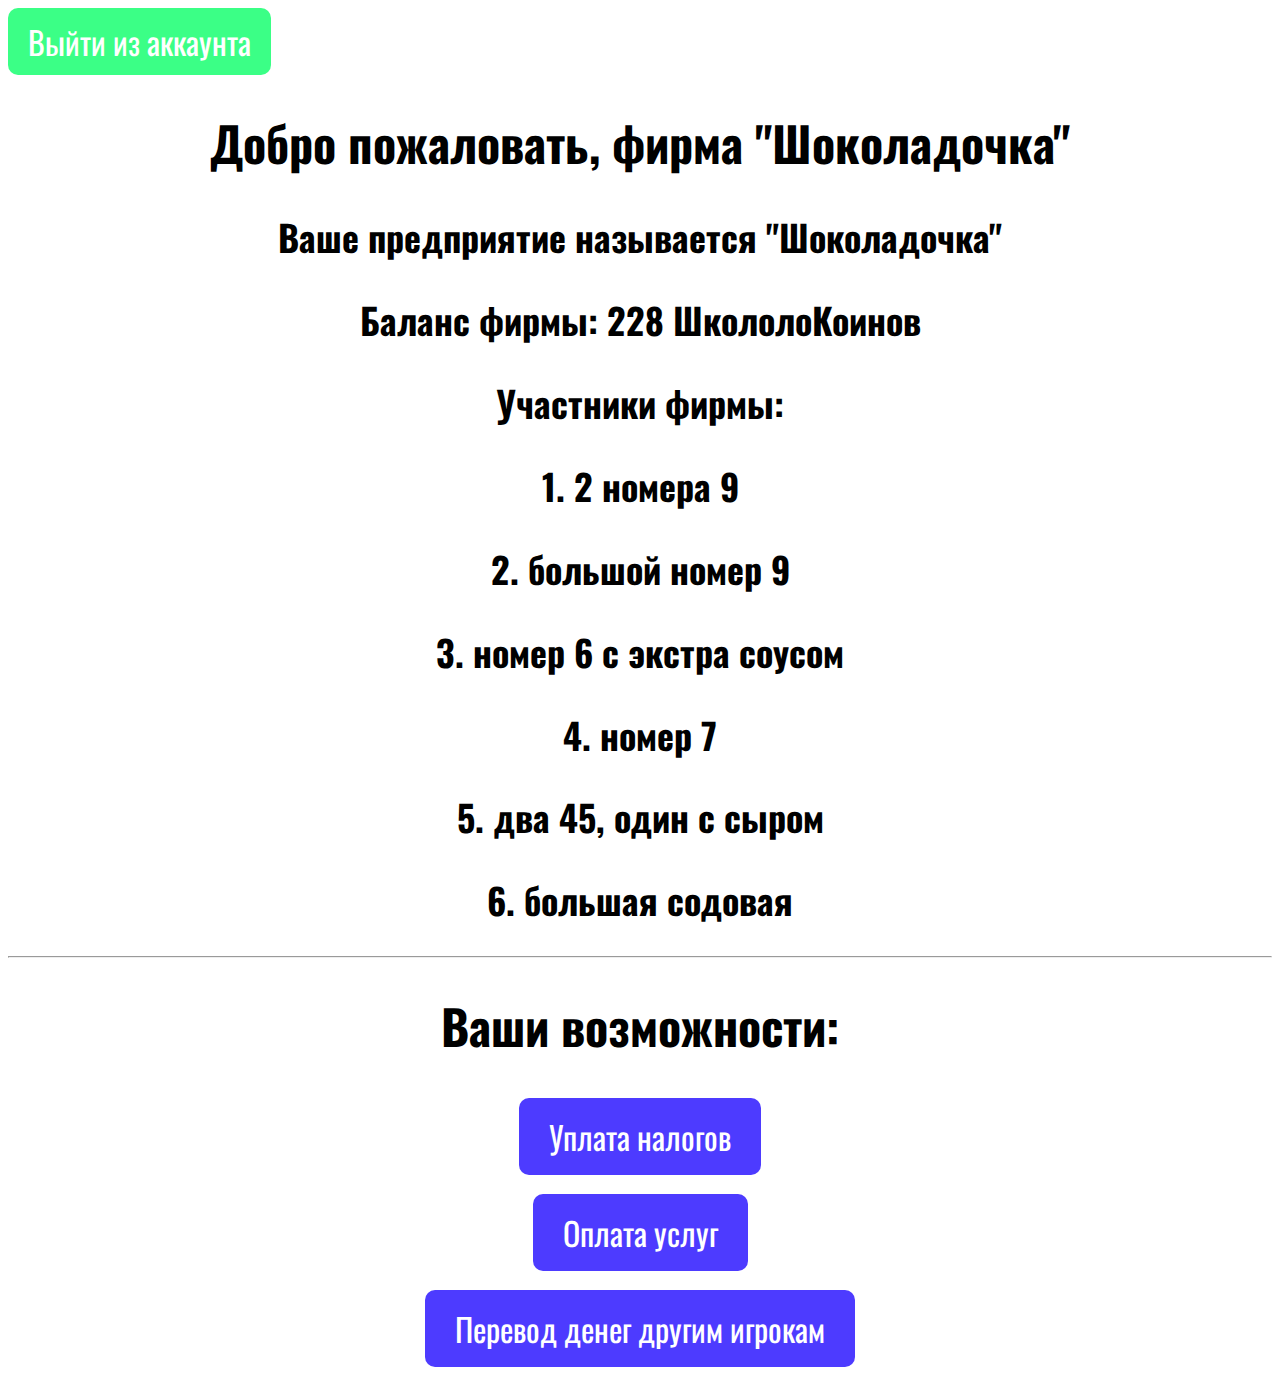
==== Front_htmlcss/Firm/index.html @ b1661e70 "firmview" ====
<!DOCTYPE html>
<head>
    <meta charset="UTF-8">
    <link rel="stylesheet" href="style.css">
    <link href="https://fonts.googleapis.com/css2?family=Oswald&display=swap" rel="stylesheet">
    <meta name="viewport" content="width=device-width, initial-scale=1.0">
</head>
<body>
    <button class="exit">Выйти из аккаунта</button>
    <div class="main">
        <div id="info">
            <h1>Добро пожаловать, фирма "Шоколадочка"</h1>
            <h2>Ваше предприятие называется "Шоколадочка"</h2>
            <h2>Баланс фирмы: 228 ШкололоКоинов</h2>
            <h2>Участники фирмы:</h2>
            <h2>1. 2 номера 9</h2>
            <h2>2. большой номер 9</h2>
            <h2>3. номер 6 с экстра соусом</h2>
            <h2>4. номер 7</h2>
            <h2>5. два 45, один с сыром</h2>
            <h2>6. большая содовая</h2>
        </div>
        <hr>
        <h1>Ваши возможности:</h1>
        <div class="btns"></div>
            <button onclick="" class="nalogi">Уплата налогов</button><br>
            <button onclick="" class="uslugi">Оплата услуг</button><br>
            <button onclick="" class="perevod">Перевод денег другим игрокам</button><br>
        </div>
    </div>
</body>
---- Front_htmlcss/Firm/style.css ----
body {
    font-size: 1.5rem;
    font-family: 'Oswald', sans-serif;
}

.main {
    text-align: center;
}

.exit {
    background-color: #3bff86;
    border: none;
    color: white;
    padding: 10px 20px;
    text-align: center;
    text-decoration: none;
    display: inline-block;
    font-size: 2rem;
    cursor: pointer;
    transition: 0.3s;
    border-radius: 10px;
    font-family: 'Oswald', sans-serif;
}
.exit:hover {
    box-shadow: 0 5px 10px 0 rgba(0, 0, 0, 0.238), 0 17px 50px 0 rgba(0, 0, 0, 0.3);
}
.exit:active {
    transition: none;
    background-color: #30d670cf;
}


.nalogi, .uslugi, .perevod {
    background-color: #4d3bff;
    border: none;
    color: white;
    padding: 15px 30px;
    text-align: center;
    text-decoration: none;
    display: inline-block;
    font-size: 2rem;
    margin: 4px 2px 15px;
    cursor: pointer;
    transition: 0.3s;
    border-radius: 10px;
    font-family: 'Oswald', sans-serif;
}
.nalogi:hover, .uslugi:hover, .perevod:hover {
    box-shadow: 0 8px 16px 0 rgba(0, 0, 0, 0.238), 0 17px 50px 0 rgba(0, 0, 0, 0.3);
}
.nalogi:active, .uslugi:active, .perevod:active {
    transition: none;
    background-color: #4f3bffd1;
}
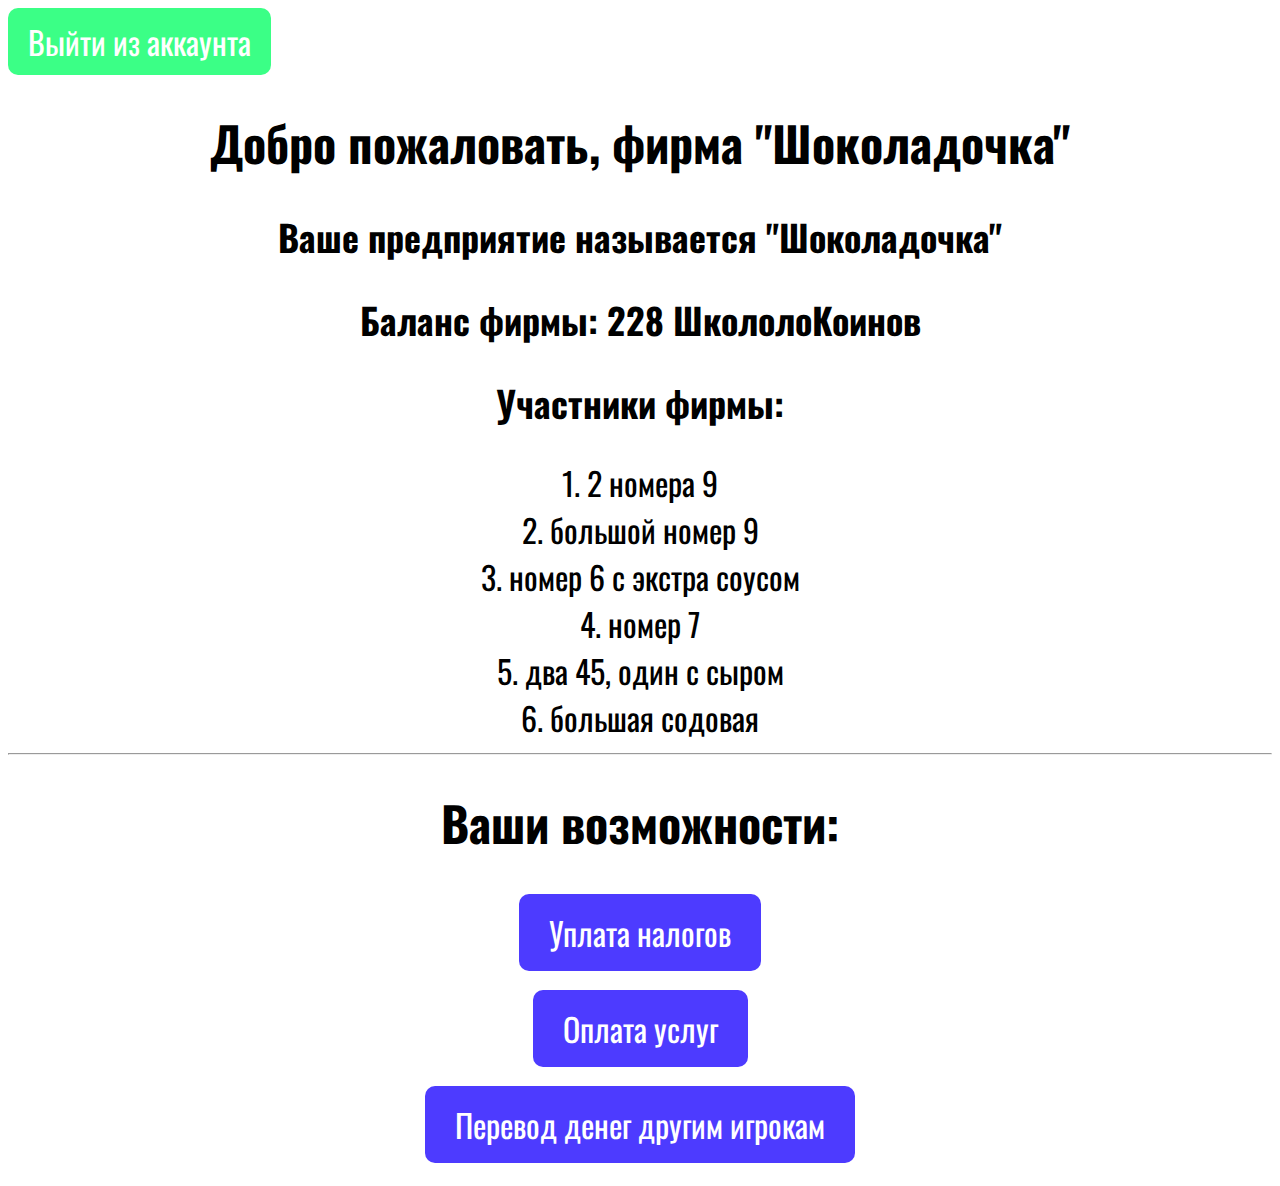
==== commit 6d5fa390: "firmview" ====
--- a/Front_htmlcss/Firm/index.html
+++ b/Front_htmlcss/Firm/index.html
@@ -13,12 +13,12 @@
             <h2>Ваше предприятие называется "Шоколадочка"</h2>
             <h2>Баланс фирмы: 228 ШкололоКоинов</h2>
             <h2>Участники фирмы:</h2>
-            <h2>1. 2 номера 9</h2>
-            <h2>2. большой номер 9</h2>
-            <h2>3. номер 6 с экстра соусом</h2>
-            <h2>4. номер 7</h2>
-            <h2>5. два 45, один с сыром</h2>
-            <h2>6. большая содовая</h2>
+            <li>1. 2 номера 9</li>
+            <li>2. большой номер 9</li>
+            <li>3. номер 6 с экстра соусом</li>
+            <li>4. номер 7</li>
+            <li>5. два 45, один с сыром</li>
+            <li>6. большая содовая</li>
         </div>
         <hr>
         <h1>Ваши возможности:</h1>
--- a/Front_htmlcss/Firm/style.css
+++ b/Front_htmlcss/Firm/style.css
@@ -1,6 +1,10 @@
 body {
     font-size: 1.5rem;
     font-family: 'Oswald', sans-serif;
+}
+
+li {
+    font-size: 2rem;
 }
 
 .main {
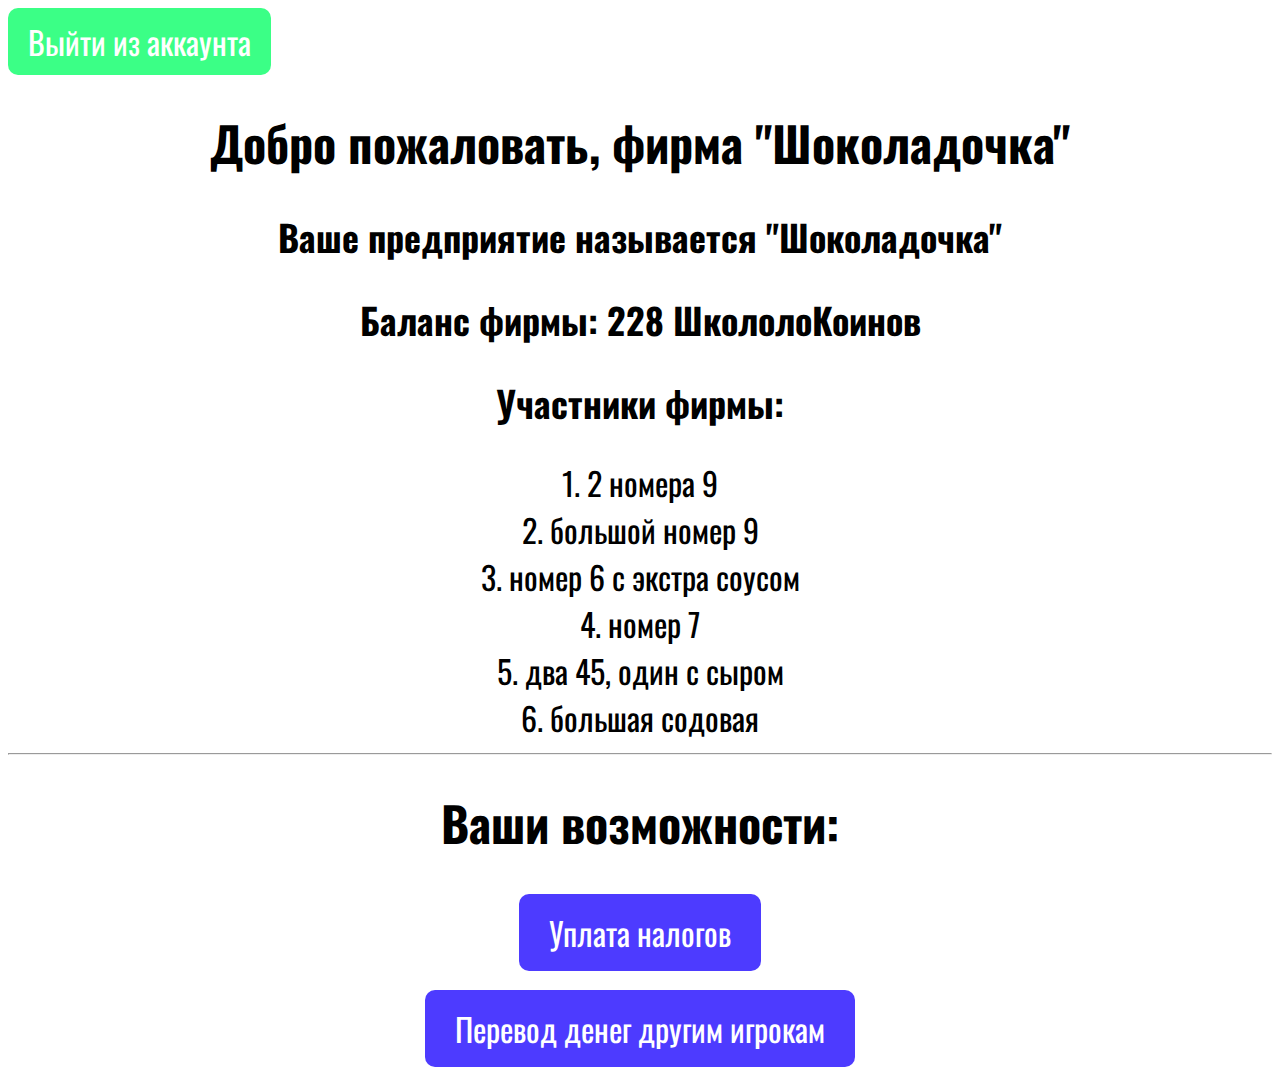
==== commit b0e7f5c2: "ъуъ" ====
--- a/Front_htmlcss/Firm/index.html
+++ b/Front_htmlcss/Firm/index.html
@@ -24,7 +24,6 @@
         <h1>Ваши возможности:</h1>
         <div class="btns"></div>
             <button onclick="" class="nalogi">Уплата налогов</button><br>
-            <button onclick="" class="uslugi">Оплата услуг</button><br>
             <button onclick="" class="perevod">Перевод денег другим игрокам</button><br>
         </div>
     </div>
--- a/Front_htmlcss/Firm/style.css
+++ b/Front_htmlcss/Firm/style.css
@@ -34,7 +34,8 @@
 }
 
 
-.nalogi, .uslugi, .perevod {
+.nalogi, 
+.perevod {
     background-color: #4d3bff;
     border: none;
     color: white;
@@ -49,10 +50,12 @@
     border-radius: 10px;
     font-family: 'Oswald', sans-serif;
 }
-.nalogi:hover, .uslugi:hover, .perevod:hover {
+.nalogi:hover, 
+.perevod:hover {
     box-shadow: 0 8px 16px 0 rgba(0, 0, 0, 0.238), 0 17px 50px 0 rgba(0, 0, 0, 0.3);
 }
-.nalogi:active, .uslugi:active, .perevod:active {
+.nalogi:active,
+.perevod:active {
     transition: none;
     background-color: #4f3bffd1;
 }